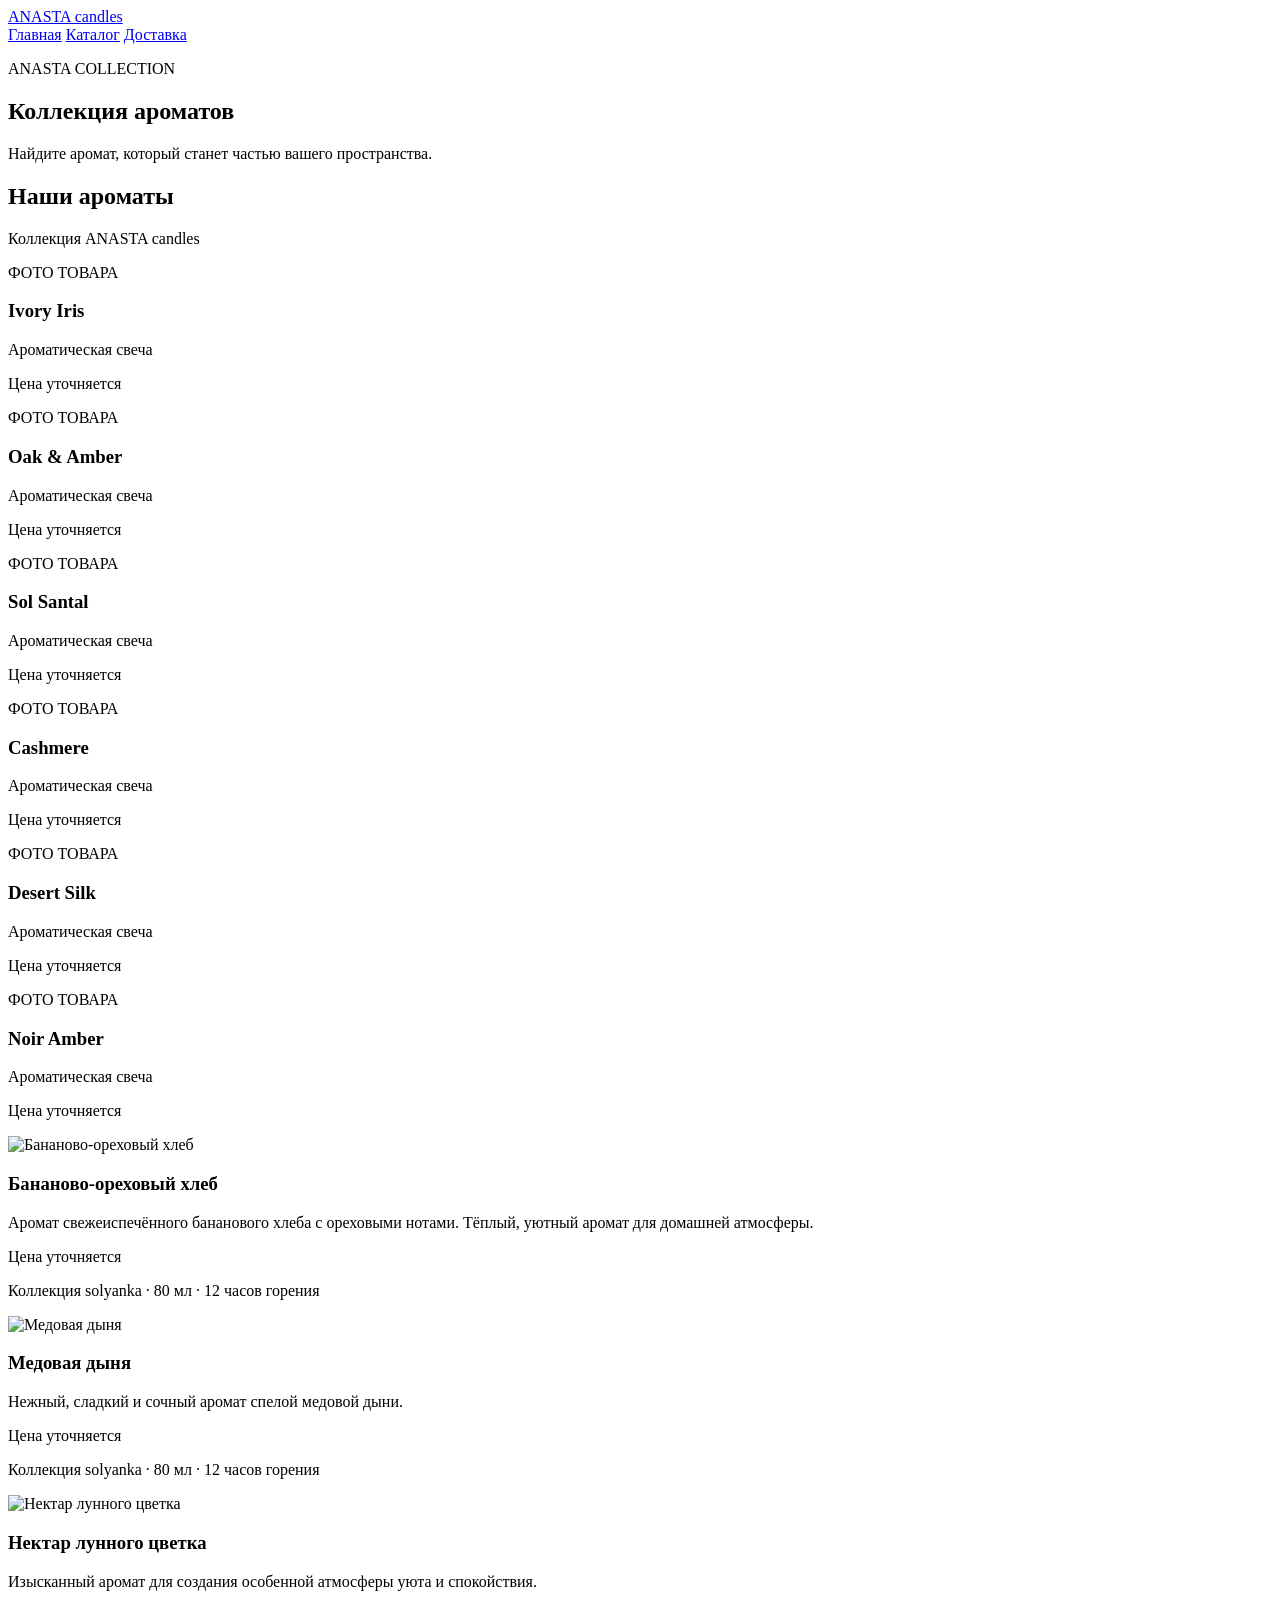
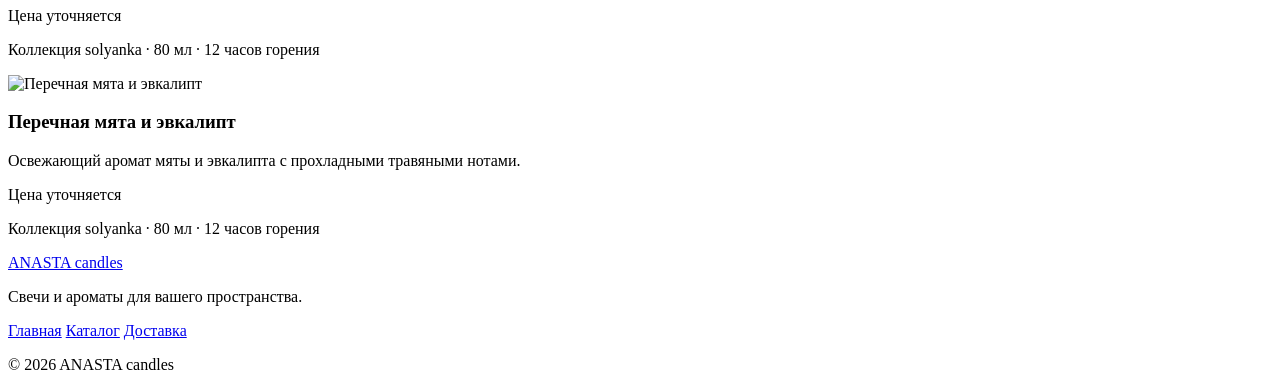
==== catalog.html @ f1eb9d1d "Add files via upload" ====
<!DOCTYPE html>
<html lang="ru">

<head>
    <meta charset="UTF-8">
    <meta name="viewport" content="width=device-width, initial-scale=1.0">
    <title>Каталог — ANASTA candles</title>
    <link rel="stylesheet" href="css/style.css">
</head>

<body>

    <header class="header">
        <div class="container">

            <a href="index.html" class="logo">
                ANASTA candles
            </a>

            <nav class="navigation">
                <a href="index.html">Главная</a>
                <a href="catalog.html">Каталог</a>
                <a href="delivery.html">Доставка</a>
            </nav>

        </div>
    </header>

    <main>

        <section class="catalog-intro">
            <div class="container">
                <p class="section-label">ANASTA COLLECTION</p>
                <h1>Коллекция ароматов</h1>
                <p>
                    Найдите аромат, который станет частью
                    вашего пространства.
                </p>
            </div>
        </section>

        <section class="catalog">
            <div class="container">

                <div class="catalog-heading">
                    <h2>Наши ароматы</h2>
                    <p>Коллекция ANASTA candles</p>
                </div>

                <div class="product-grid">

                    <article class="product-card">
                        <div class="product-image">
                            <span>ФОТО ТОВАРА</span>
                        </div>
                        <h3>Ivory Iris</h3>
                        <p>Ароматическая свеча</p>
                        <p class="product-price">Цена уточняется</p>
                    </article>

                    <article class="product-card">
                        <div class="product-image">
                            <span>ФОТО ТОВАРА</span>
                        </div>
                        <h3>Oak & Amber</h3>
                        <p>Ароматическая свеча</p>
                        <p class="product-price">Цена уточняется</p>
                    </article>

                    <article class="product-card">
                        <div class="product-image">
                            <span>ФОТО ТОВАРА</span>
                        </div>
                        <h3>Sol Santal</h3>
                        <p>Ароматическая свеча</p>
                        <p class="product-price">Цена уточняется</p>
                    </article>

                    <article class="product-card">
                        <div class="product-image">
                            <span>ФОТО ТОВАРА</span>
                        </div>
                        <h3>Cashmere</h3>
                        <p>Ароматическая свеча</p>
                        <p class="product-price">Цена уточняется</p>
                    </article>

                    <article class="product-card">
                        <div class="product-image">
                            <span>ФОТО ТОВАРА</span>
                        </div>
                        <h3>Desert Silk</h3>
                        <p>Ароматическая свеча</p>
                        <p class="product-price">Цена уточняется</p>
                    </article>

                    <article class="product-card">
                        <div class="product-image">
                            <span>ФОТО ТОВАРА</span>
                        </div>
                        <h3>Noir Amber</h3>
                        <p>Ароматическая свеча</p>
                        <p class="product-price">Цена уточняется</p>
                    </article>

                    <article class="product-card">
    <div class="product-image">
        <img src="images/banana-bread.jpg" alt="Бананово-ореховый хлеб">
    </div>
    <h3>Бананово-ореховый хлеб</h3>
    <p>Аромат свежеиспечённого бананового хлеба с ореховыми нотами. Тёплый, уютный аромат для домашней атмосферы.</p>
    <p class="product-price">Цена уточняется</p>
    <p>Коллекция solyanka · 80 мл · 12 часов горения</p>
</article>

<article class="product-card">
    <div class="product-image">
        <img src="images/honey-melon.jpg" alt="Медовая дыня">
    </div>
    <h3>Медовая дыня</h3>
    <p>Нежный, сладкий и сочный аромат спелой медовой дыни.</p>
    <p class="product-price">Цена уточняется</p>
    <p>Коллекция solyanka · 80 мл · 12 часов горения</p>
</article>

<article class="product-card">
    <div class="product-image">
        <img src="images/moonflower.jpg" alt="Нектар лунного цветка">
    </div>
    <h3>Нектар лунного цветка</h3>
    <p>Изысканный аромат для создания особенной атмосферы уюта и спокойствия.</p>
    <p class="product-price">Цена уточняется</p>
    <p>Коллекция solyanka · 80 мл · 12 часов горения</p>
</article>

<article class="product-card">
    <div class="product-image">
        <img src="images/mint-eucalyptus.jpg" alt="Перечная мята и эвкалипт">
    </div>
    <h3>Перечная мята и эвкалипт</h3>
    <p>Освежающий аромат мяты и эвкалипта с прохладными травяными нотами.</p>
    <p class="product-price">Цена уточняется</p>
    <p>Коллекция solyanka · 80 мл · 12 часов горения</p>
</article>


                </div>

            </div>
        </section>

    </main>

    <footer class="footer">
        <div class="container">
            <a href="index.html" class="logo">ANASTA candles</a>
            <p>Свечи и ароматы для вашего пространства.</p>

            <nav class="footer-navigation">
                <a href="index.html">Главная</a>
                <a href="catalog.html">Каталог</a>
                <a href="delivery.html">Доставка</a>
            </nav>

            <p class="copyright">
                © 2026 ANASTA candles
            </p>
        </div>
    </footer>

</body>
</html>
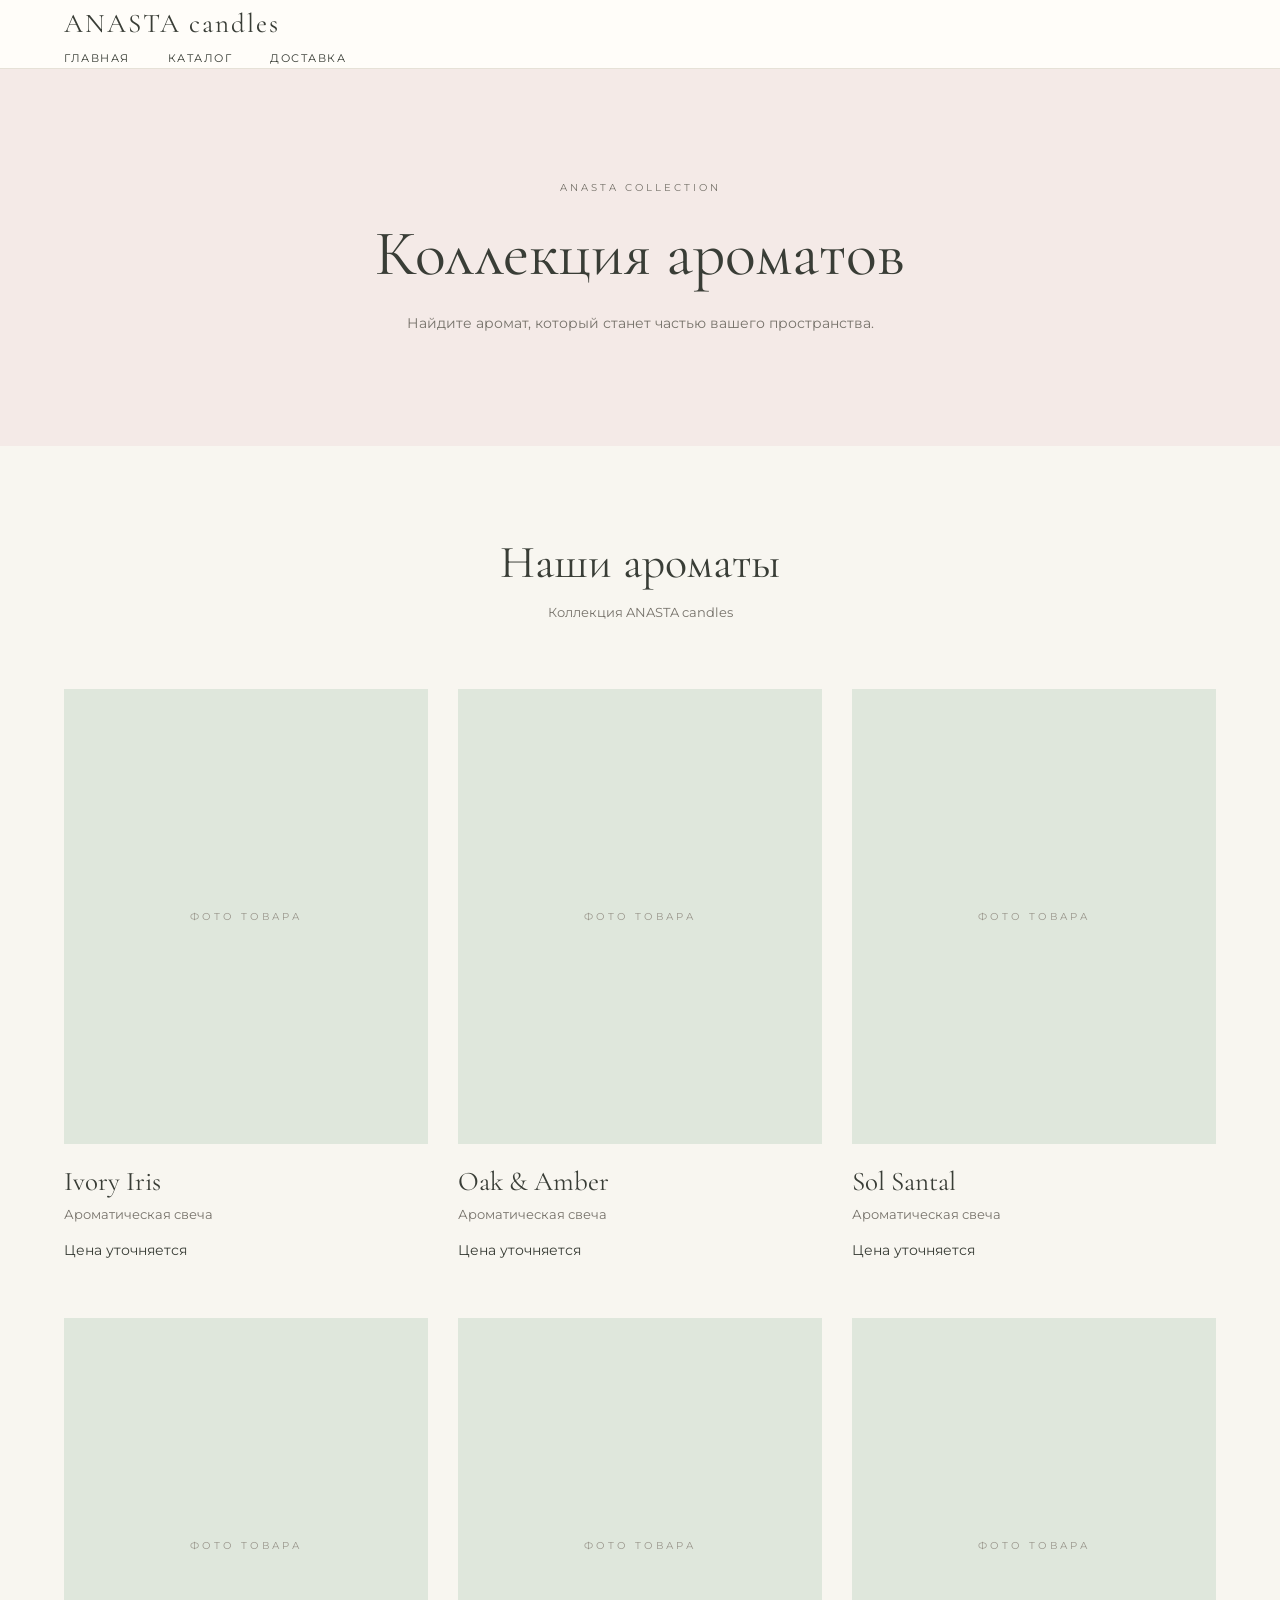
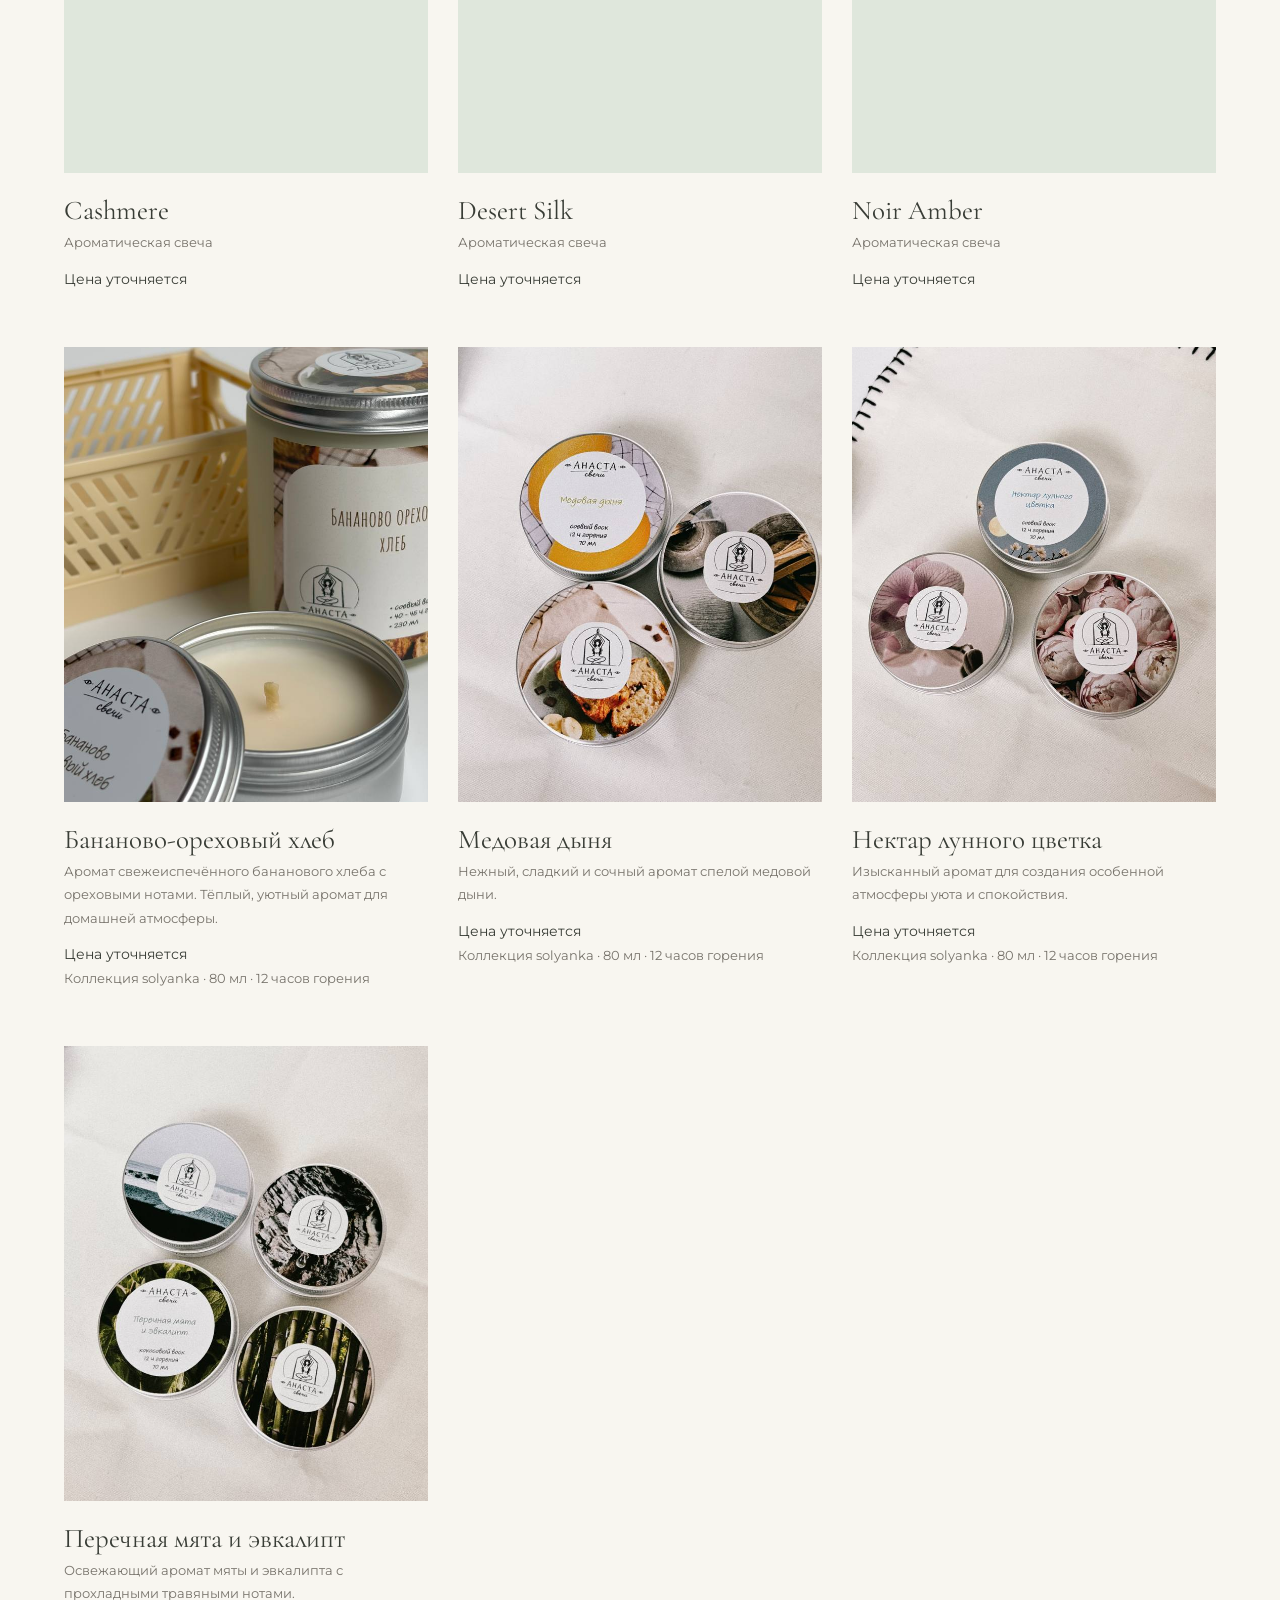
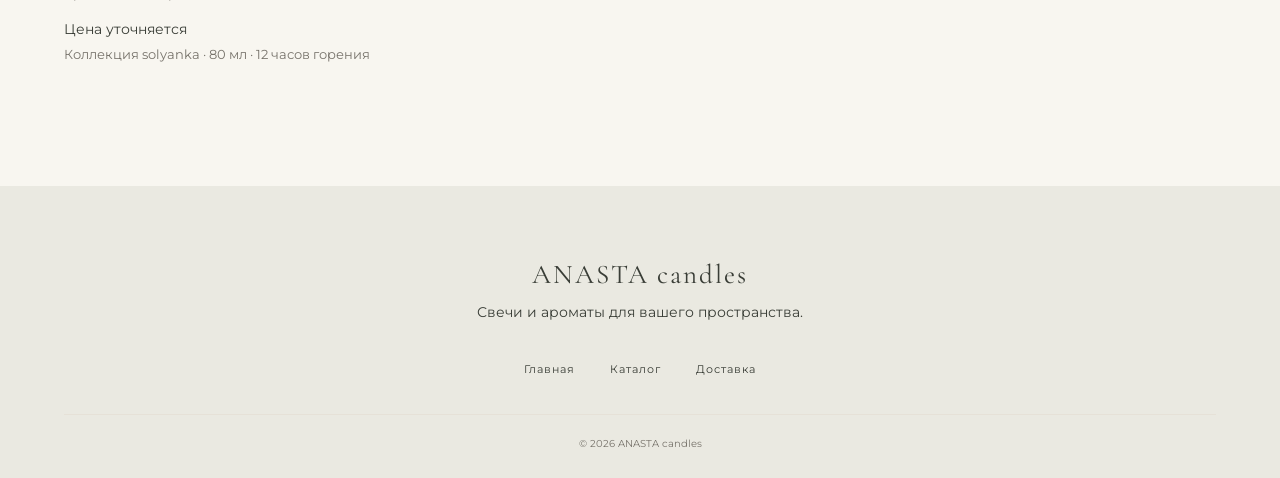
==== commit 077e8108: "Add files via upload" ====
--- a/catalog.html
+++ b/catalog.html
@@ -106,7 +106,7 @@
 
                     <article class="product-card">
     <div class="product-image">
-        <img src="images/banana-bread.jpg" alt="Бананово-ореховый хлеб">
+        <img src="images/banana-bread.JPG" alt="Бананово-ореховый хлеб">
     </div>
     <h3>Бананово-ореховый хлеб</h3>
     <p>Аромат свежеиспечённого бананового хлеба с ореховыми нотами. Тёплый, уютный аромат для домашней атмосферы.</p>
@@ -116,7 +116,7 @@
 
 <article class="product-card">
     <div class="product-image">
-        <img src="images/honey-melon.jpg" alt="Медовая дыня">
+        <img src="images/honey-melon.JPG" alt="Медовая дыня">
     </div>
     <h3>Медовая дыня</h3>
     <p>Нежный, сладкий и сочный аромат спелой медовой дыни.</p>
@@ -126,7 +126,7 @@
 
 <article class="product-card">
     <div class="product-image">
-        <img src="images/moonflower.jpg" alt="Нектар лунного цветка">
+        <img src="images/moonflower.JPG" alt="Нектар лунного цветка">
     </div>
     <h3>Нектар лунного цветка</h3>
     <p>Изысканный аромат для создания особенной атмосферы уюта и спокойствия.</p>
@@ -136,7 +136,7 @@
 
 <article class="product-card">
     <div class="product-image">
-        <img src="images/mint-eucalyptus.jpg" alt="Перечная мята и эвкалипт">
+        <img src="images/mint-eucalyptus.JPG" alt="Перечная мята и эвкалипт">
     </div>
     <h3>Перечная мята и эвкалипт</h3>
     <p>Освежающий аромат мяты и эвкалипта с прохладными травяными нотами.</p>
--- a/css/style.css
+++ b/css/style.css
@@ -0,0 +1,797 @@
+
+/* =========================================
+   ANASTA CANDLES
+   NATURAL LUXURY DESIGN
+========================================= */
+
+
+/* 1. ШРИФТЫ */
+
+@import url('https://fonts.googleapis.com/css2?family=Allura&family=Cormorant+Garamond:wght@400;500;600;700&family=Montserrat:wght@300;400;500;600&display=swap');
+
+
+/* 2. ЦВЕТОВАЯ ПАЛИТРА */
+
+:root {
+    --cream: #F8F6F0;
+    --ivory: #FFFDF9;
+
+    --sage: #899F89;
+    --sage-light: #DFE7DC;
+    --sage-dark: #657D68;
+
+    --pink: #E8D8D5;
+    --pink-light: #F4EAE7;
+
+    --blue: #DCE5ED;
+    --blue-light: #EEF2F6;
+
+    --lavender: #E5DFEC;
+    --lavender-light: #F2EFF5;
+
+    --sand: #E9DFC9;
+    --coffee: #77736B;
+
+    --dark: #393D36;
+    --gold: #B6A17D;
+    --border: #E6E1D7;
+    --white: #FFFFFF;
+}
+
+
+/* 3. ОБЩИЕ НАСТРОЙКИ */
+
+* {
+    margin: 0;
+    padding: 0;
+    box-sizing: border-box;
+}
+
+html {
+    scroll-behavior: smooth;
+}
+
+body {
+    background: var(--cream);
+    color: var(--dark);
+    font-family: 'Montserrat', sans-serif;
+    font-size: 14px;
+    font-weight: 400;
+    line-height: 1.8;
+}
+
+img {
+    display: block;
+    max-width: 100%;
+}
+
+a {
+    color: inherit;
+    text-decoration: none;
+}
+
+button {
+    font-family: inherit;
+    cursor: pointer;
+}
+
+h1, h2, h3, h4 {
+    font-family: 'Cormorant Garamond', serif;
+    font-weight: 400;
+    line-height: 1.15;
+}
+
+.container {
+    width: 90%;
+    max-width: 1250px;
+    margin: 0 auto;
+}
+
+.script-font {
+    display: block;
+    font-family: 'Allura', cursive;
+    color: var(--sage-dark);
+    font-weight: 400;
+}
+
+
+/* 4. ОБЩИЕ ЗАГОЛОВКИ */
+
+.section-label {
+    color: var(--sage-dark);
+    font-size: 10px;
+    letter-spacing: 3px;
+    text-transform: uppercase;
+    margin-bottom: 20px;
+}
+
+.section-title {
+    font-size: clamp(38px, 5vw, 58px);
+    color: var(--dark);
+    margin-bottom: 25px;
+}
+
+.section-heading {
+    text-align: center;
+    margin-bottom: 60px;
+}
+
+
+/* 5. КНОПКИ */
+
+.button {
+    display: inline-block;
+    padding: 14px 34px;
+
+    background: var(--sage);
+    border: 1px solid var(--sage);
+
+    color: var(--white);
+
+    font-size: 10px;
+    letter-spacing: 2px;
+    text-transform: uppercase;
+
+    transition: all 0.35s ease;
+}
+
+.button:hover {
+    background: transparent;
+    color: var(--sage-dark);
+}
+
+
+/* 6. ШАПКА */
+
+.header {
+    background: var(--ivory);
+    border-bottom: 1px solid var(--border);
+}
+
+.header-inner {
+    min-height: 100px;
+
+    display: flex;
+    align-items: center;
+    justify-content: space-between;
+    gap: 30px;
+}
+
+.logo {
+    font-family: 'Cormorant Garamond', serif;
+    font-size: 27px;
+    letter-spacing: 2px;
+    color: var(--dark);
+    white-space: nowrap;
+}
+
+.logo span {
+    font-family: 'Allura', cursive;
+    color: var(--sage-dark);
+    font-size: 25px;
+    letter-spacing: 0;
+}
+
+.navigation {
+    display: flex;
+    align-items: center;
+    gap: 38px;
+}
+
+.navigation a {
+    font-size: 11px;
+    letter-spacing: 1.5px;
+    text-transform: uppercase;
+    transition: color 0.3s ease;
+}
+
+.navigation a:hover {
+    color: var(--sage-dark);
+}
+
+
+/* 7. ПЕРВЫЙ ЭКРАН */
+
+.hero {
+    background:
+        linear-gradient(
+            110deg,
+            var(--cream) 0%,
+            var(--pink-light) 100%
+        );
+
+    padding: 100px 0;
+    overflow: hidden;
+}
+
+.hero-inner {
+    display: grid;
+    grid-template-columns: 1.1fr 0.9fr;
+    align-items: center;
+    gap: 70px;
+}
+
+.hero-content {
+    max-width: 620px;
+}
+
+.hero h1 {
+    font-size: clamp(48px, 6vw, 76px);
+    margin-bottom: 25px;
+}
+
+.hero h1 .script-font {
+    font-size: 1.1em;
+}
+
+.hero-description {
+    max-width: 470px;
+    color: var(--coffee);
+    margin-bottom: 35px;
+    font-size: 14px;
+}
+
+.hero-logo {
+    display: flex;
+    align-items: center;
+    justify-content: center;
+
+    padding: 35px;
+
+    background: transparent;
+    border-radius: 0;
+}
+
+.hero-logo img {
+    width: 100%;
+    max-width: 420px;
+    height: auto;
+    object-fit: contain;
+}
+
+
+/* 8. О БРЕНДЕ */
+
+.about {
+    padding: 120px 0;
+    background: var(--ivory);
+}
+
+.about-inner {
+    display: grid;
+    grid-template-columns: 0.8fr 1.1fr 0.9fr;
+    align-items: center;
+    gap: 45px;
+}
+
+.about-heading .section-title {
+    font-size: clamp(38px, 4vw, 52px);
+}
+
+.about-photo {
+    overflow: hidden;
+    background: var(--sage-light);
+}
+
+.about-photo img {
+    width: 100%;
+    height: 430px;
+    object-fit: cover;
+    transition: transform 0.6s ease;
+}
+
+.about-photo:hover img {
+    transform: scale(1.04);
+}
+
+.about-text p {
+    color: var(--coffee);
+    margin-bottom: 22px;
+    font-size: 13px;
+}
+
+.text-link {
+    display: inline-block;
+    margin-top: 15px;
+    color: var(--sage-dark);
+    font-size: 11px;
+    letter-spacing: 1px;
+    border-bottom: 1px solid var(--sage);
+    padding-bottom: 5px;
+}
+
+
+/* 9. ПРЕИМУЩЕСТВА */
+
+.advantages {
+    padding: 110px 0;
+    background: var(--sage-light);
+}
+
+.advantages-list {
+    display: grid;
+    grid-template-columns: repeat(3, 1fr);
+    gap: 25px;
+}
+
+.advantage {
+    padding: 40px 30px;
+    background: rgba(255,255,255,0.55);
+    border: 1px solid rgba(255,255,255,0.7);
+    transition: transform 0.35s ease;
+}
+
+.advantage:hover {
+    transform: translateY(-7px);
+}
+
+.advantage-number {
+    display: block;
+    color: var(--gold);
+    font-family: 'Cormorant Garamond', serif;
+    font-size: 30px;
+    margin-bottom: 20px;
+}
+
+.advantage h3 {
+    font-size: 27px;
+    margin-bottom: 15px;
+}
+
+.advantage p {
+    color: var(--coffee);
+    font-size: 13px;
+}
+
+
+/* 10. КОЛЛЕКЦИЯ */
+
+.preview {
+    padding: 120px 0;
+    background: var(--blue-light);
+}
+
+.preview-inner {
+    display: grid;
+    grid-template-columns: 1fr 0.9fr;
+    align-items: center;
+    gap: 80px;
+}
+
+.preview-content p:not(.section-label) {
+    max-width: 490px;
+    color: var(--coffee);
+    margin-bottom: 30px;
+}
+
+.preview-photo {
+    overflow: hidden;
+    background: var(--white);
+    border: 10px solid rgba(255,255,255,0.6);
+}
+
+.preview-photo img {
+    width: 100%;
+    aspect-ratio: 4 / 5;
+    object-fit: cover;
+    transition: transform 0.6s ease;
+}
+
+.preview-photo:hover img {
+    transform: scale(1.04);
+}
+
+
+/* 11. КОНТАКТЫ */
+
+.contacts {
+    padding: 110px 0;
+    text-align: center;
+    background: var(--pink-light);
+}
+
+.contacts .section-title {
+    max-width: 650px;
+    margin: 0 auto 20px;
+}
+
+.contacts p:not(.section-label) {
+    color: var(--coffee);
+    margin-bottom: 15px;
+}
+
+
+/* 12. ПОДВАЛ */
+
+.footer {
+    padding: 65px 0 25px;
+    background: #EAE9E1;
+    text-align: center;
+}
+
+.footer-brand {
+    display: flex;
+    flex-direction: column;
+    align-items: center;
+    gap: 12px;
+}
+
+.footer-logo-image {
+    width: 115px;
+    height: 115px;
+    object-fit: contain;
+}
+
+.footer-brand p {
+    color: var(--coffee);
+    font-size: 12px;
+}
+
+.footer-navigation {
+    display: flex;
+    justify-content: center;
+    gap: 35px;
+    margin: 35px 0;
+}
+
+.footer-navigation a {
+    font-size: 11px;
+    letter-spacing: 1px;
+    transition: color 0.3s ease;
+}
+
+.footer-navigation a:hover {
+    color: var(--sage-dark);
+}
+
+.copyright {
+    padding-top: 20px;
+    border-top: 1px solid var(--border);
+    color: var(--coffee);
+    font-size: 10px;
+}
+
+
+/* =========================================
+   СТРАНИЦА КАТАЛОГА
+========================================= */
+
+.catalog-intro {
+    padding: 110px 20px;
+    background: var(--pink-light);
+    text-align: center;
+}
+
+.catalog-intro h1 {
+    font-size: clamp(40px, 6vw, 64px);
+    margin-bottom: 20px;
+}
+
+.catalog-intro p {
+    color: var(--coffee);
+}
+
+.catalog {
+    padding: 90px 0 120px;
+    background: var(--cream);
+}
+
+.catalog-heading {
+    text-align: center;
+    margin-bottom: 65px;
+}
+
+.catalog-heading h2 {
+    font-size: 46px;
+    margin-bottom: 12px;
+}
+
+.catalog-heading p {
+    color: var(--coffee);
+    font-size: 13px;
+}
+
+.product-grid {
+    display: grid;
+    grid-template-columns: repeat(3, 1fr);
+    gap: 55px 30px;
+}
+
+.product-card {
+    text-align: left;
+    transition: transform 0.4s ease;
+}
+
+.product-card:hover {
+    transform: translateY(-6px);
+}
+
+.product-image {
+    width: 100%;
+    aspect-ratio: 4 / 5;
+    background: var(--sage-light);
+    overflow: hidden;
+    display: flex;
+    align-items: center;
+    justify-content: center;
+    margin-bottom: 22px;
+}
+
+.product-image img {
+    width: 100%;
+    height: 100%;
+    object-fit: cover;
+    transition: transform 0.6s ease;
+}
+
+.product-card:hover .product-image img {
+    transform: scale(1.04);
+}
+
+.product-image span {
+    color: #99958B;
+    font-size: 10px;
+    letter-spacing: 3px;
+}
+
+.product-card h3 {
+    font-size: 27px;
+    margin-bottom: 5px;
+}
+
+.product-card p {
+    color: var(--coffee);
+    font-size: 13px;
+}
+
+.product-card .product-price {
+    margin-top: 12px;
+    color: var(--dark);
+    font-size: 14px;
+}
+
+
+/* =========================================
+   СТРАНИЦА ДОСТАВКИ
+========================================= */
+
+.delivery-info {
+    padding: 90px 0 120px;
+    background: var(--cream);
+}
+
+.delivery-item {
+    max-width: 760px;
+    margin: 0 auto;
+    padding: 38px 0;
+    border-bottom: 1px solid var(--border);
+}
+
+.delivery-item h2 {
+    font-size: 32px;
+    margin-bottom: 15px;
+}
+
+.delivery-item p {
+    max-width: 680px;
+    color: var(--coffee);
+    font-size: 14px;
+}
+
+
+/* =========================================
+   АНИМАЦИИ
+========================================= */
+
+@keyframes fadeIn {
+    from {
+        opacity: 0;
+        transform: translateY(18px);
+    }
+
+    to {
+        opacity: 1;
+        transform: translateY(0);
+    }
+}
+
+.hero-content,
+.hero-logo,
+.about-heading,
+.about-photo,
+.preview-content,
+.preview-photo {
+    animation: fadeIn 0.9s ease both;
+}
+
+
+/* =========================================
+   ПЛАНШЕТЫ
+========================================= */
+
+@media (max-width: 1000px) {
+
+    .about-inner {
+        grid-template-columns: 1fr 1fr;
+    }
+
+    .about-heading {
+        grid-column: 1 / -1;
+    }
+
+    .about-photo img {
+        height: 400px;
+    }
+
+    .hero-inner {
+        gap: 35px;
+    }
+
+    .preview-inner {
+        gap: 40px;
+    }
+
+}
+
+
+/* =========================================
+   МОБИЛЬНЫЕ УСТРОЙСТВА
+========================================= */
+
+@media (max-width: 700px) {
+
+    .container {
+        width: 92%;
+    }
+
+    .header-inner {
+        flex-direction: column;
+        justify-content: center;
+        padding: 18px 0;
+        gap: 12px;
+    }
+
+    .navigation {
+        justify-content: center;
+        gap: 20px;
+        flex-wrap: wrap;
+    }
+
+    .navigation a {
+        font-size: 10px;
+    }
+
+    .hero {
+        padding: 65px 0;
+    }
+
+    .hero-inner {
+        grid-template-columns: 1fr;
+        text-align: center;
+        gap: 35px;
+    }
+
+    .hero-content {
+        margin: 0 auto;
+    }
+
+    .hero-description {
+        margin-left: auto;
+        margin-right: auto;
+    }
+
+    .hero-logo {
+        max-width: 330px;
+        margin: 0 auto;
+        padding: 25px;
+    }
+
+    .about,
+    .preview {
+        padding: 75px 0;
+    }
+
+    .about-inner {
+        grid-template-columns: 1fr;
+        gap: 25px;
+    }
+
+    .about-heading {
+        grid-column: auto;
+    }
+
+    .about-photo img {
+        height: 420px;
+    }
+
+    .advantages {
+        padding: 75px 0;
+    }
+
+    .advantages-list {
+        grid-template-columns: 1fr;
+        gap: 18px;
+    }
+
+    .advantage {
+        padding: 30px 25px;
+    }
+
+    .preview-inner {
+        grid-template-columns: 1fr;
+        gap: 35px;
+    }
+
+    .preview-photo {
+        max-width: 480px;
+        margin: 0 auto;
+    }
+
+    .contacts {
+        padding: 75px 0;
+    }
+
+    .footer-navigation {
+        gap: 20px;
+        flex-wrap: wrap;
+    }
+
+    .product-grid {
+        grid-template-columns: repeat(2, minmax(0, 1fr));
+        gap: 30px 12px;
+    }
+
+    .catalog {
+        padding: 65px 0 80px;
+    }
+
+    .catalog-intro {
+        padding: 75px 15px;
+    }
+
+    .catalog-heading h2 {
+        font-size: 36px;
+    }
+
+    .product-card h3 {
+        font-size: 21px;
+    }
+
+    .product-card p {
+        font-size: 12px;
+    }
+
+    .product-image {
+        margin-bottom: 14px;
+    }
+
+    .delivery-info {
+        padding: 55px 0 75px;
+    }
+
+    .delivery-item h2 {
+        font-size: 27px;
+    }
+
+}
+
+
+/* =========================================
+   МАЛЕНЬКИЕ ЭКРАНЫ
+========================================= */
+
+@media (max-width: 360px) {
+
+    .product-grid {
+        grid-template-columns: 1fr;
+    }
+
+    .navigation {
+        gap: 12px;
+    }
+
+    .hero h1 {
+        font-size: 43px;
+    }
+
+}
